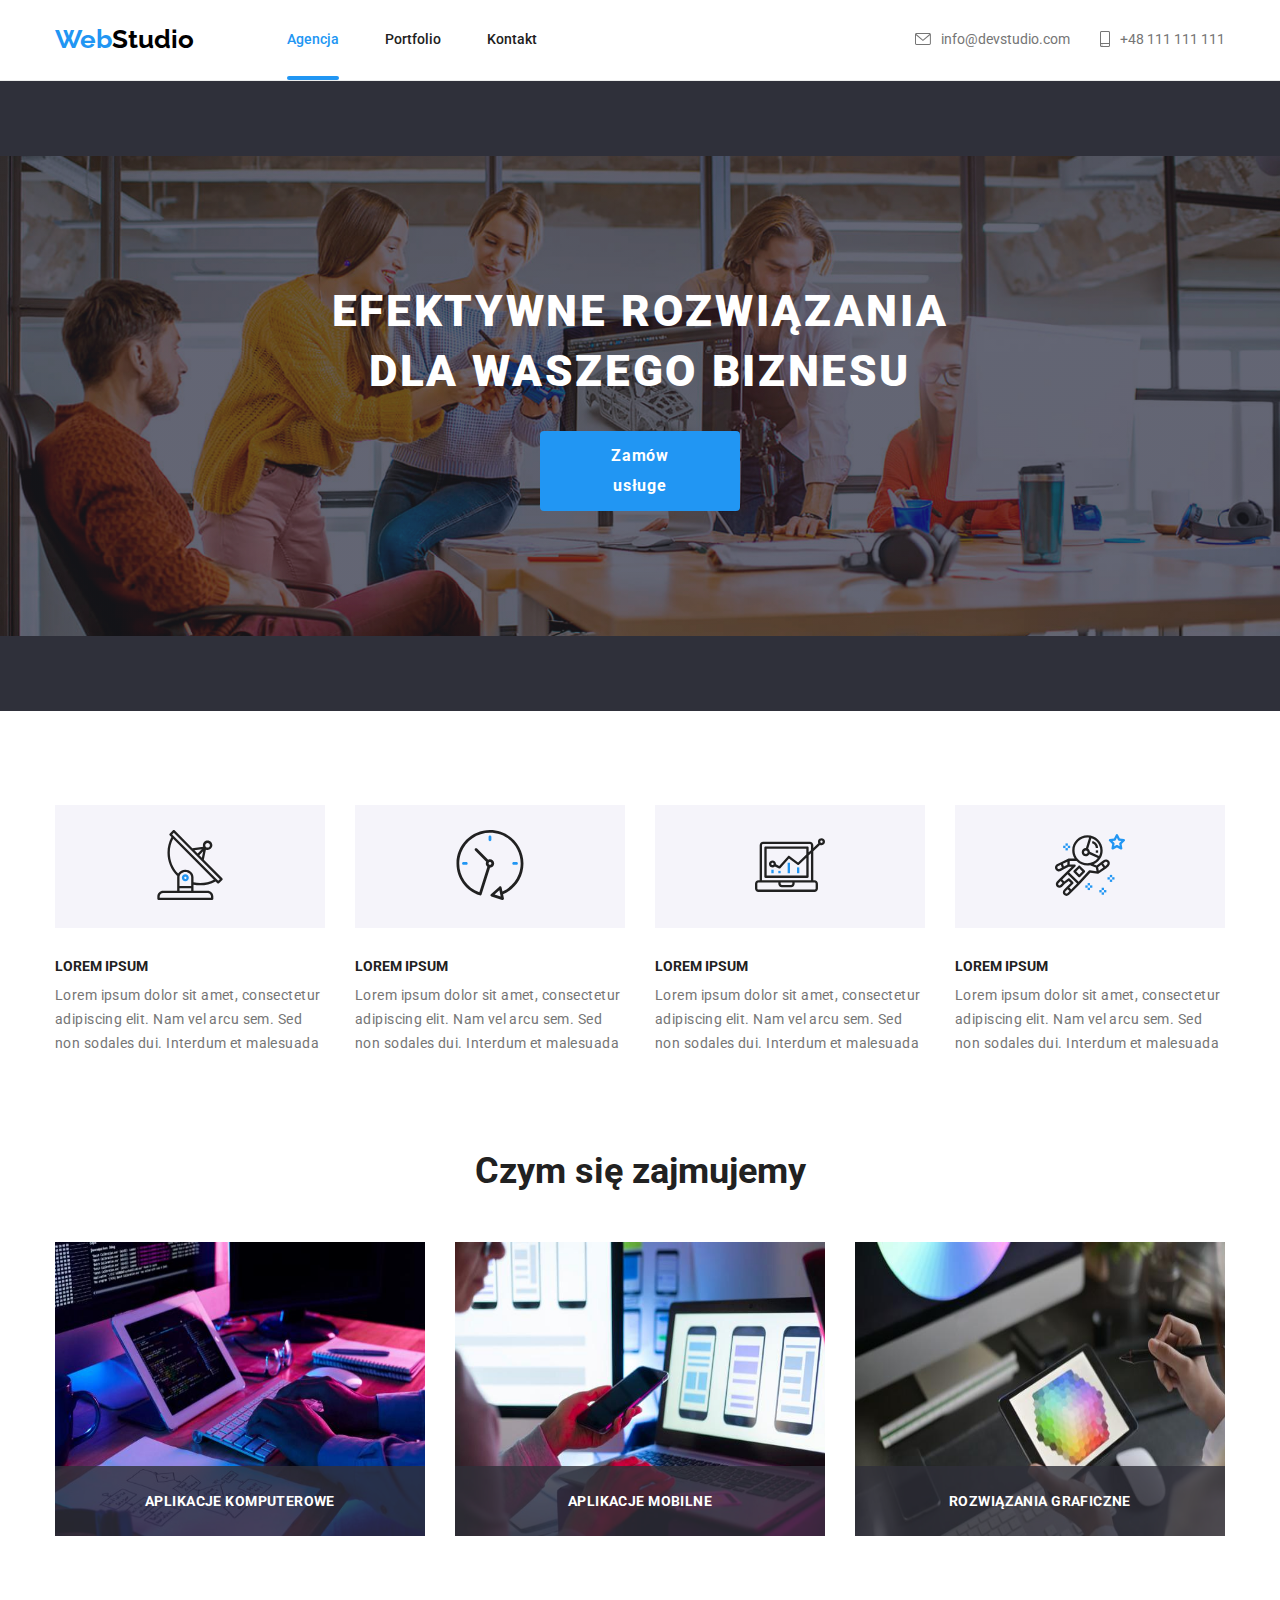
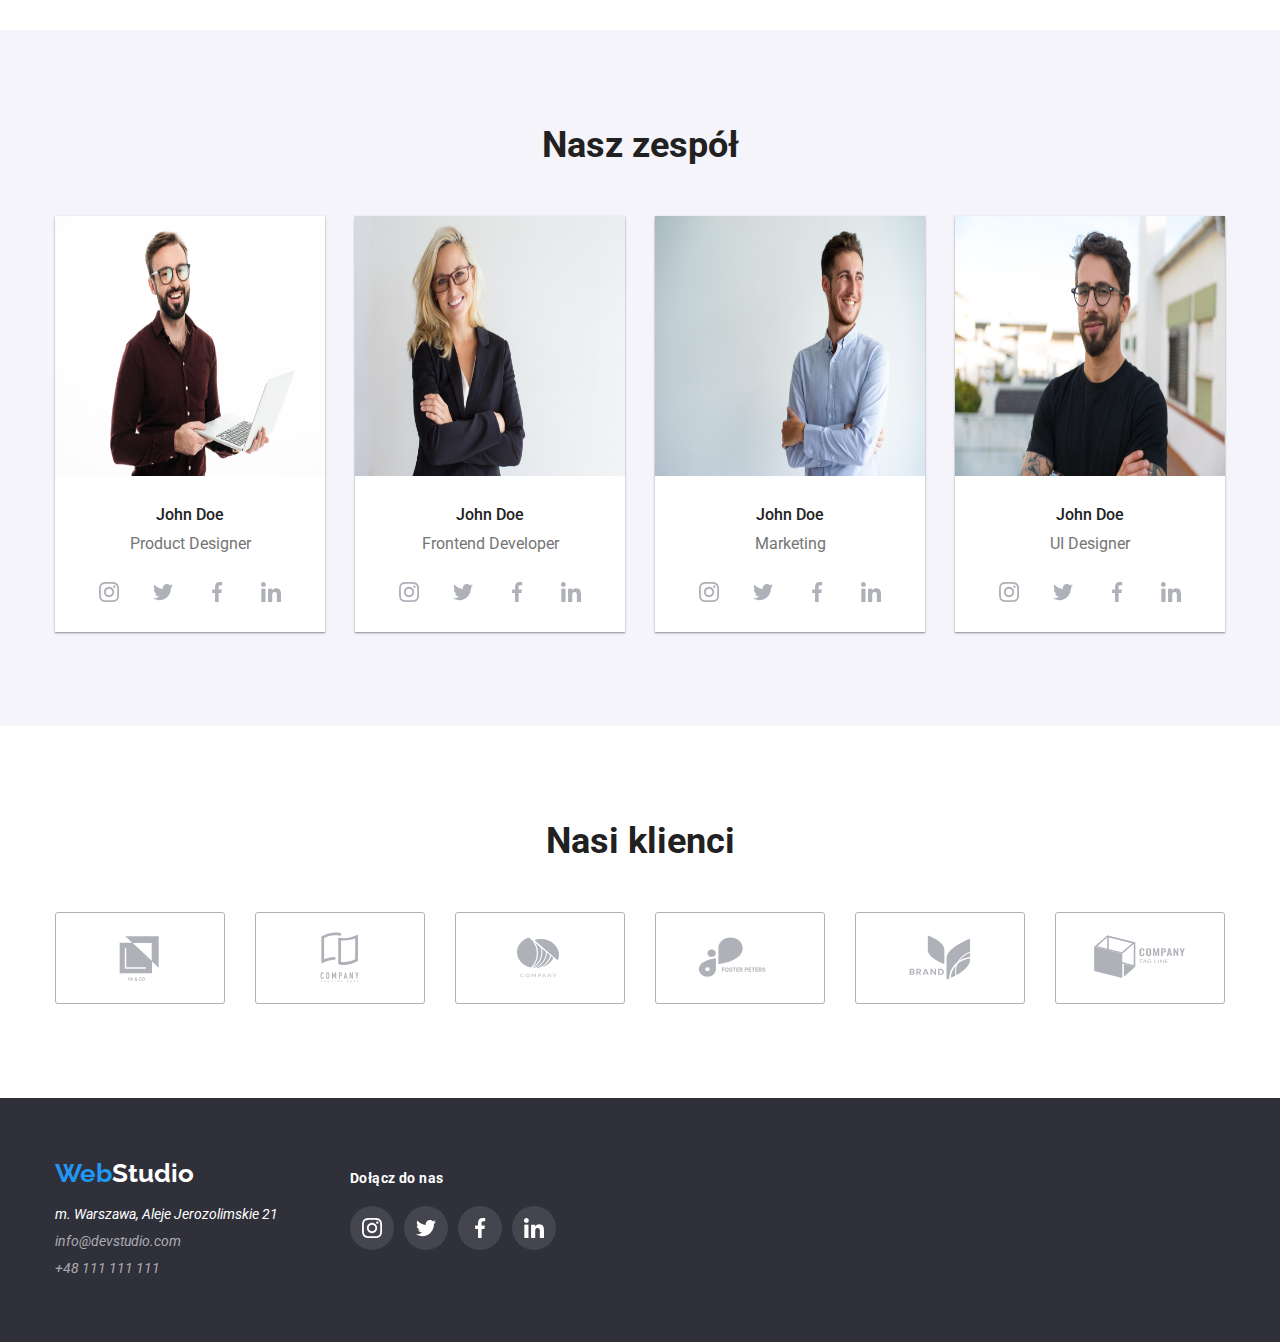
==== index.html @ 13162926 "Copy previous repository" ====
<!DOCTYPE html>
<html lang="pl-PL">
  <head>
    <meta charset="UTF-8" />
    <meta http-equiv="X-UA-Compatible" content="IE=edge" />
    <meta name="viewport" content="width=device-width, initial-scale=1.0" />
    <link
      rel="stylesheet"
      href="https://cdnjs.cloudflare.com/ajax/libs/modern-normalize/1.0.0/modern-normalize.min.css"
    />
    <link rel="preconnect" href="https://fonts.googleapis.com" />
    <link rel="preconnect" href="https://fonts.gstatic.com" crossorigin />
    <link
      href="https://fonts.googleapis.com/css2?family=Raleway:wght@700&family=Roboto:wght@400;500;700;900&display=swap"
      rel="stylesheet"
    />
    <link rel="stylesheet" href="css/styles.css" />
    <title>Zadanie domowe #5 - index</title>
  </head>
  <body>
    <header class="header-class">
      <div class="container">
        <nav class="navigation">
          <ul class="links list">
            <li>
              <a class="logo" href="index.html"
                ><span class="first">Web</span
                ><span class="second">Studio</span></a
              >
            </li>
            <li class="links-item">
              <a class="active" href="index.html">Agencja</a>
            </li>
            <li class="links-item"><a href="portfolio.html">Portfolio</a></li>
            <li class="links-item"><a href="#">Kontakt</a></li>
          </ul>
        </nav>
        <div class="links header-adress">
          <a class="contact" href="mailto:info@devstudio.com">
            <svg class="icon" width="16" height="12">
              <use href="images/svg-icons/icons.svg#icon-envelope"></use>
            </svg>
            info@devstudio.com
          </a>
          <a class="contact" href="tel:+48111111111">
            <svg class="icon" width="10" height="16">
              <use href="images/svg-icons/icons.svg#icon-smartphone"></use>
            </svg>
            +48 111 111 111
          </a>
        </div>
      </div>
    </header>
    <main>
      <section class="order section">
        <div class="container">
          <h1>EFEKTYWNE ROZWIĄZANIA DLA WASZEGO BIZNESU</h1>
          <button class="buttons" type="button" data-modal-open>
            Zamów usługe
          </button>
        </div>
      </section>
      <section class="description section">
        <div class="container">
          <dl>
            <div class="container-secondary">
              <div class="icon-container">
                <svg width="70" height="70">
                  <use href="images/svg-icons/icons.svg#icon-antenna"></use>
                </svg>
              </div>

              <dt>LOREM IPSUM</dt>
              <dd>
                Lorem ipsum dolor sit amet, consectetur adipiscing elit. Nam vel
                arcu sem. Sed non sodales dui. Interdum et malesuada
              </dd>
            </div>

            <div class="container-secondary">
              <div class="icon-container">
                <svg width="70" height="70">
                  <use href="images/svg-icons/icons.svg#icon-clock"></use>
                </svg>
              </div>
              <dt>LOREM IPSUM</dt>
              <dd>
                Lorem ipsum dolor sit amet, consectetur adipiscing elit. Nam vel
                arcu sem. Sed non sodales dui. Interdum et malesuada
              </dd>
            </div>

            <div class="container-secondary">
              <div class="icon-container">
                <svg width="70" height="70">
                  <use href="images/svg-icons/icons.svg#icon-diagram"></use>
                </svg>
              </div>
              <dt>LOREM IPSUM</dt>
              <dd>
                Lorem ipsum dolor sit amet, consectetur adipiscing elit. Nam vel
                arcu sem. Sed non sodales dui. Interdum et malesuada
              </dd>
            </div>

            <div class="container-secondary">
              <div class="icon-container">
                <svg width="70" height="70">
                  <use href="images/svg-icons/icons.svg#icon-astronaut"></use>
                </svg>
              </div>
              <dt>LOREM IPSUM</dt>
              <dd>
                Lorem ipsum dolor sit amet, consectetur adipiscing elit. Nam vel
                arcu sem. Sed non sodales dui. Interdum et malesuada
              </dd>
            </div>
          </dl>
        </div>
      </section>
      <section class="about-us section">
        <div class="container">
          <h2>Czym się zajmujemy</h2>
          <ul class="about-us-list list">
            <li>
              <img
                src="images/studio/photo_1.jpg"
                alt="Praca przy algorytmie"
                width="370"
                height="294"
              />
              <p class="label">Aplikacje Komputerowe</p>
            </li>
            <li>
              <img
                src="images/studio/photo_2.jpg"
                alt="Zdjęcie telefonu"
                width="370"
                height="294"
              />
              <p class="label">Aplikacje Mobilne</p>
            </li>
            <li>
              <img
                src="images/studio/photo_3.jpg"
                alt="Zdjęcie tableta"
                width="370"
                height="294"
              />
              <p class="label">Rozwiązania Graficzne</p>
            </li>
          </ul>
        </div>
      </section>

      <section class="team section">
        <div class="container">
          <h2>Nasz zespół</h2>
          <ul class="list team-list">
            <li>
              <figure>
                <img
                  src="images/studio/photo_4.jpg"
                  alt="Fotografia Johna Doe"
                  width="270"
                  height="260"
                />
                <figcaption>
                  <strong>John Doe</strong>
                  <p>Product Designer</p>
                </figcaption>
              </figure>
              <ul class="list social-list">
                <li class="social-links">
                  <a class="social-link" href="#">
                    <svg class="social-icon" width="20" height="20">
                      <use
                        href="images/svg-icons/icons.svg#icon-instagram"
                      ></use>
                    </svg>
                  </a>
                </li>
                <li class="social-links">
                  <a class="social-link" href="#">
                    <svg class="social-icon" width="20" height="20">
                      <use href="images/svg-icons/icons.svg#icon-twitter"></use>
                    </svg>
                  </a>
                </li>
                <li class="social-links">
                  <a class="social-link" href="#">
                    <svg class="social-icon" width="20" height="20">
                      <use
                        href="images/svg-icons/icons.svg#icon-facebook"
                      ></use>
                    </svg>
                  </a>
                </li>
                <li class="social-links">
                  <a class="social-link" href="#">
                    <svg class="social-icon" width="20" height="20">
                      <use
                        href="images/svg-icons/icons.svg#icon-linkedin"
                      ></use>
                    </svg>
                  </a>
                </li>
              </ul>
            </li>
            <li>
              <figure>
                <img
                  src="images/studio/photo_5.jpg"
                  alt="Fotografia Johna Doe 2"
                  width="270"
                  height="260"
                />
                <figcaption>
                  <strong>John Doe</strong>
                  <p>Frontend Developer</p>
                </figcaption>
              </figure>
              <ul class="list social-list">
                <li class="social-links">
                  <a class="social-link" href="#">
                    <svg class="social-icon" width="20" height="20">
                      <use
                        href="images/svg-icons/icons.svg#icon-instagram"
                      ></use>
                    </svg>
                  </a>
                </li>
                <li class="social-links">
                  <a class="social-link" href="#">
                    <svg class="social-icon" width="20" height="20">
                      <use href="images/svg-icons/icons.svg#icon-twitter"></use>
                    </svg>
                  </a>
                </li>
                <li class="social-links">
                  <a class="social-link" href="#">
                    <svg class="social-icon" width="20" height="20">
                      <use
                        href="images/svg-icons/icons.svg#icon-facebook"
                      ></use>
                    </svg>
                  </a>
                </li>
                <li class="social-links">
                  <a class="social-link" href="#">
                    <svg class="social-icon" width="20" height="20">
                      <use
                        href="images/svg-icons/icons.svg#icon-linkedin"
                      ></use>
                    </svg>
                  </a>
                </li>
              </ul>
            </li>
            <li>
              <figure>
                <img
                  src="images/studio/photo_6.jpg"
                  alt="Fotografia Johna Doe 3"
                  width="270"
                  height="260"
                />
                <figcaption>
                  <strong>John Doe</strong>
                  <p>Marketing</p>
                </figcaption>
              </figure>
              <ul class="list social-list">
                <li class="social-links">
                  <a class="social-link" href="#">
                    <svg class="social-icon" width="20" height="20">
                      <use
                        href="images/svg-icons/icons.svg#icon-instagram"
                      ></use>
                    </svg>
                  </a>
                </li>
                <li class="social-links">
                  <a class="social-link" href="#">
                    <svg class="social-icon" width="20" height="20">
                      <use href="images/svg-icons/icons.svg#icon-twitter"></use>
                    </svg>
                  </a>
                </li>
                <li class="social-links">
                  <a class="social-link" href="#">
                    <svg class="social-icon" width="20" height="20">
                      <use
                        href="images/svg-icons/icons.svg#icon-facebook"
                      ></use>
                    </svg>
                  </a>
                </li>
                <li class="social-links">
                  <a class="social-link" href="#">
                    <svg class="social-icon" width="20" height="20">
                      <use
                        href="images/svg-icons/icons.svg#icon-linkedin"
                      ></use>
                    </svg>
                  </a>
                </li>
              </ul>
            </li>
            <li>
              <figure>
                <img
                  src="images/studio/photo_7.jpg"
                  alt="Fotografia Johna Doe 4"
                  width="270"
                  height="260"
                />
                <figcaption>
                  <strong>John Doe</strong>
                  <p>UI Designer</p>
                </figcaption>
              </figure>
              <ul class="list social-list">
                <li class="social-links">
                  <a class="social-link" href="#">
                    <svg class="social-icon" width="20" height="20">
                      <use
                        href="images/svg-icons/icons.svg#icon-instagram"
                      ></use>
                    </svg>
                  </a>
                </li>
                <li class="social-links">
                  <a class="social-link" href="#">
                    <svg class="social-icon" width="20" height="20">
                      <use href="images/svg-icons/icons.svg#icon-twitter"></use>
                    </svg>
                  </a>
                </li>
                <li class="social-links">
                  <a class="social-link" href="#">
                    <svg class="social-icon" width="20" height="20">
                      <use
                        href="images/svg-icons/icons.svg#icon-facebook"
                      ></use>
                    </svg>
                  </a>
                </li>
                <li class="social-links">
                  <a class="social-link" href="#">
                    <svg class="social-icon" width="20" height="20">
                      <use
                        href="images/svg-icons/icons.svg#icon-linkedin"
                      ></use>
                    </svg>
                  </a>
                </li>
              </ul>
            </li>
          </ul>
        </div>
      </section>
      <section class="customers section">
        <div class="container">
          <h2>Nasi klienci</h2>
          <ul class="customers-list list">
            <li class="customers-item">
              <a class="customers-link" href="#">
                <svg class="customers-icon">
                  <use href="images/svg-icons/icons.svg#icon-logo-1"></use>
                </svg>
              </a>
            </li>
            <li class="customers-item">
              <a class="customers-link" href="#">
                <svg class="customers-icon">
                  <use href="images/svg-icons/icons.svg#icon-logo-2"></use>
                </svg>
              </a>
            </li>
            <li class="customers-item">
              <a class="customers-link" href="#">
                <svg class="customers-icon">
                  <use href="images/svg-icons/icons.svg#icon-logo-3"></use>
                </svg>
              </a>
            </li>
            <li class="customers-item">
              <a class="customers-link" href="#">
                <svg class="customers-icon">
                  <use href="images/svg-icons/icons.svg#icon-logo-4"></use>
                </svg>
              </a>
            </li>
            <li class="customers-item">
              <a class="customers-link" href="#">
                <svg class="customers-icon">
                  <use href="images/svg-icons/icons.svg#icon-logo-5"></use>
                </svg>
              </a>
            </li>
            <li class="customers-item">
              <a class="customers-link" href="#">
                <svg class="customers-icon">
                  <use href="images/svg-icons/icons.svg#icon-logo-6"></use>
                </svg>
              </a>
            </li>
          </ul>
        </div>
      </section>
    </main>
    <footer class="foot">
      <div class="container">
        <div class="adress-container">
          <a class="logo" href="index.html"
            ><span class="first">Web</span><span class="second">Studio</span></a
          >
          <address class="links">
            <ul class="list">
              <li>
                <a
                  class="destination"
                  href="https://goo.gl/maps/p25ySm6ebSeNZqWq9"
                  target="_blank"
                  >m. Warszawa, Aleje Jerozolimskie 21</a
                >
              </li>
              <li>
                <a class="contact" href="mailto:info@devstudio.com"
                  >info@devstudio.com</a
                >
              </li>
              <li>
                <a class="contact" href="tel:+48111111111">+48 111 111 111</a>
              </li>
            </ul>
          </address>
        </div>
        <div class="social-container">
          <h3>Dołącz do nas</h3>
          <ul class="list social-list">
            <li class="social-links">
              <a class="social-link" href="#">
                <svg class="social-icon" width="20" height="20">
                  <use href="images/svg-icons/icons.svg#icon-instagram"></use>
                </svg>
              </a>
            </li>
            <li class="social-links">
              <a class="social-link" href="#">
                <svg class="social-icon" width="20" height="20">
                  <use href="images/svg-icons/icons.svg#icon-twitter"></use>
                </svg>
              </a>
            </li>
            <li class="social-links">
              <a class="social-link" href="#">
                <svg class="social-icon" width="20" height="20">
                  <use href="images/svg-icons/icons.svg#icon-facebook"></use>
                </svg>
              </a>
            </li>
            <li class="social-links">
              <a class="social-link" href="#">
                <svg class="social-icon" width="20" height="20">
                  <use href="images/svg-icons/icons.svg#icon-linkedin"></use>
                </svg>
              </a>
            </li>
          </ul>
        </div>
      </div>
    </footer>
    <div class="backdrop is-hidden" data-modal>
      <div class="modal">
        <button type="button" class="close-btn" data-modal-close>
          <svg>
              <use href="./images/svg-icons/icons.svg#x"></use>
          </svg>
        </button>
      </div>
    </div>
    
    <script src="./js/modal.js"></script>
  </body>
</html>
---- css/styles.css ----
/* 
    Reguły czcionek:
     font-family: 'Raleway', sans-serif;
     font-family: 'Roboto', sans-serif;
*/
/* Variables CSS*/
:root {
  --main-txt-color: rgba(33, 33, 33, 1);
  --buttons-first-color: rgba(245, 244, 250, 1);
  --main-color: rgba(33, 150, 243, 1);
  --logo-white-color: rgba(255, 255, 255, 1);
  --logo-dark-color: rgba(0, 0, 0, 1);
  --dark-motive: rgba(47, 48, 58, 1);
  --team-bg-color: rgba(245, 244, 250, 1);
  --footer-links-color: rgba(255, 255, 255, 0.6);
  --nav-second-color: rgba(117, 117, 117, 1);
  --line-height-small: 1.172;
  --line-height-big: 1.714;
}
/* General body styling*/
body {
  font-family: "Roboto", sans-serif;
  color: var(--main-txt-color);
}
/*
*,
*::after,
*::before{
  margin: 0;
  padding: 0;
*/
h1,
h2,
h3,
h4,
h5,
h6 {
  margin: 0;
  padding: 0;
}
dl,
dt,
dd {
  margin: 0;
  padding: 0;
}
ul,
ol,
figure,
figcaption {
  margin: 0;
  padding: 0;
}
p {
  padding: 0;
  margin: 0;
}
img {
  display: block;
}
.list {
  list-style: none;
}
.link {
  text-decoration: none;
}

/* =========================== kontenery ============================= */
.container {
  width: 1200px;
  padding: 0 15px;
  display: flex;
  align-items: center;
  margin: 0 auto;
}
.section {
  padding: 94px 0;
}
.navigation .links {
  display: flex;
  align-items: center;
}
header .container {
  padding-top: 24px;
  padding-bottom: 25px;
}
.header-class {
  border-bottom: 1px solid #ececec;
}

.links .logo {
  margin-right: 93px;
}
.links .links-item:not(:last-child) {
  margin-right: 46px;
}
.order .container {
  flex-direction: column;
  text-align: center;
}
.order h1 {
  margin-bottom: 30px;
  width: 696px;
}
.order {
  padding: 200px 0;
}
/* ========= Description container ======= */

.description .container dl {
  display: flex;
  justify-content: space-between;
  width: inherit;
}
.container-secondary {
  width: 270px;
}
.description .container-secondary dt {
  margin-bottom: 10px;
}

/* ====== END ======= */

/* ============= About us container ======= */

.about-us .container {
  flex-direction: column;
  align-items: center;
}

.about-us .container .list {
  display: flex;
  margin-top: 50px;
  justify-content: space-between;
  width: inherit;
}
/* ====== END ======= */

/* ==============  Team container ================= */
.team .container {
  flex-direction: column;
  align-items: center;
}
.team .container .team-list {
  display: flex;
  justify-content: space-between;
  margin-top: 50px;
  width: inherit;
  padding: inherit;
}

.team .container .list li {
  background-color: var(--logo-white-color);
  width: 270px;
}
.team .container figcaption {
  padding: 30px 0 0 0;
  text-align: center;
}
.team .container p {
  margin-top: 10px;
}
/* ========== Team container END ======= */

/* ============ References ============ */
.references .container {
  flex-direction: column;
}
.references-list ul {
  display: flex;
  flex-wrap: wrap;
  margin-left: -30px;
  margin-top: -30px;
}
.references-list li {
  margin-left: 30px;
  margin-top: 30px;
  flex-basis: calc(100% / 3 - 30px);
  transition: box-shadow 250ms cubic-bezier(0.4, 0, 0.2, 1);
}
.references-list li:hover {
  box-shadow: 1px 4px 6px 0px rgba(0, 0, 0, 0.16),
    0px 4px 4px 0px rgba(0, 0, 0, 0.06), 0px 1px 1px 0px rgba(0, 0, 0, 0.12);
}
.references .filter ul {
  margin-bottom: 34px;
  width: 572px;
}
.references .filter li:not(:last-of-type) {
  margin-right: 8px;
}
.references .filter .buttons {
  padding: 6px 22px;
  border-radius: 4px;
  border: 0;
}
.references-list figcaption {
  border: 1px solid #eeeeee;
  padding: 20px 24px;
  margin-top: -0.3em;
}

/* ===================== Header ============ */

.header-adress {
  margin-left: auto;
  display: flex;
}
.header-adress a:first-child {
  margin-right: 30px;
}
.header-adress svg {
  margin-right: 10px;
}
.header-adress .contact {
  display: flex;
  flex-direction: row;
  align-items: center;
  fill: rgba(117, 117, 117, 1);
  transition: fill 250ms cubic-bezier(0.4, 0, 0.2, 1);
}
.header-adress .contact:hover,
.header-adress .contact:focus {
  fill: var(--main-color);
}

/* ==================== FOoter =============== */

.foot .container {
  flex-direction: row;
  align-items: flex-start;
  padding-top: 60px;
  padding-bottom: 60px;
}
.foot .container .links {
  margin-top: 11px;
}
.social-container {
  display: flex;
  flex-direction: column;
  justify-content: center;
  margin: 12px 0 0 72px;
}
.social-container .social-list {
  padding: 0;
  margin-top: 20px;
}
.social-container .social-list .social-link {
  fill: var(--logo-white-color);
  background-color: rgba(255, 255, 255, 0.1);
  transition: fill 250ms cubic-bezier(0.4, 0, 0.2, 1),
    background-color 250ms cubic-bezier(0.4, 0, 0.2, 1);
}
.social-container .social-list .social-link:hover,
.social-container .social-list .social-link:focus {
  fill: var(--logo-white-color);
  background-color: var(--main-color);
  outline: none;
}
/* ================ Portfolio Styling =======*/
.filter .list,
.references-list .list {
  display: flex;
  justify-content: center;
}

/* Buttons styling */

.buttons {
  background-color: var(--buttons-first-color);
  font-family: "Roboto", sans-serif;
  font-size: 16px;
  font-weight: 500;
  line-height: 1.625;
  letter-spacing: 0.03em;
  transition: color 250ms cubic-bezier(0.4, 0, 0.2, 1),
    box-shadow 250ms cubic-bezier(0.4, 0, 0.2, 1),
    background-color 250ms cubic-bezier(0.4, 0, 0.2, 1);
}

.buttons:hover,
.buttons:focus {
  background-color: var(--main-color);
  color: var(--buttons-first-color);
  box-shadow: 0px 2px 2px 0px rgba(0, 0, 0, 0.12),
    0px 1px 2px 0px rgba(0, 0, 0, 0.08), 0px 3px 1px 0px rgba(0, 0, 0, 0.1);

  cursor: pointer;
  outline: none;
}
.order .buttons {
  background-color: var(--main-color);
  color: var(--logo-white-color);
  font-weight: 700;
  line-height: 1.875;
  width: 200px;
  border-radius: 4px;
  border: 0;
  padding: 10px 41px;
  letter-spacing: 0.06em;
  transition: color 250ms cubic-bezier(0.4, 0, 0.2, 1),
    background-color 250ms cubic-bezier(0.4, 0, 0.2, 1);
}
.order button:hover {
  background-color: var(--buttons-first-color);
  color: var(--main-txt-color);
}

/*                                             links styling                               */
/* logo */
.navigation .links .logo,
.foot .logo,
.navigation .links .logo:visited {
  font-family: "Raleway", sans-serif;
  font-weight: 700;
  font-size: 26px;
  line-height: 1.174;
  text-decoration: none;
}
.logo .first {
  color: var(--main-color);
}
.navigation .logo .second {
  color: var(--logo-dark-color);
}
.foot .logo .second {
  color: var(--logo-white-color);
}
/*                                  links                          */
/* main and head */

.links a {
  text-decoration: none;
  color: var(--main-txt-color);
  font-size: 14px;
  transition: color 250ms cubic-bezier(0.4, 0, 0.2, 1);
}
.navigation .links {
  line-height: var(--line-height-small);
  font-weight: 500;
}
.links .contact {
  color: var(--nav-second-color);
}

/* footer */
.foot .links {
  line-height: var(--line-height-big);
}
.foot .destination {
  text-decoration: none;
  color: var(--logo-white-color);
}

.foot .contact {
  color: var(--footer-links-color);
}
/* Hover and Focus*/
.links a:hover,
.links a:focus {
  color: var(--main-color);
  outline: none;
}

/*                                       Background colors                                  */

.navigation {
  background-color: var(--logo-white-color);
}
.order,
.foot {
  background-color: var(--dark-motive);
}
.team {
  background-color: var(--team-bg-color);
}
.order {
  background-image: linear-gradient(
      rgba(47, 48, 58, 0.4),
      rgba(47, 48, 58, 0.4)
    ),
    url("../images/studio/background.jpg");
  background-size: contain;
  background-repeat: no-repeat;
  background-position: 50% 50%;
}
/*                                        Fonts                                           */
/* H1 */
.order h1 {
  font-size: 44px;
  font-weight: 900;
  line-height: 1.364;
  color: var(--logo-white-color);
  letter-spacing: 0.06em;
}
.foot h3 {
  color: var(--logo-white-color);
  font-size: 14px;
  font-weight: 700;
  line-height: 1.143;
  letter-spacing: 0.03em;
  text-align: left;
}
/* section description */
.description {
  font-size: 14px;
}
.description dt {
  font-weight: 700;
  line-height: var(--line-height-small);
}
.description dd {
  line-height: var(--line-height-big);
  color: var(--nav-second-color);
  letter-spacing: 0.03em;
}
.description .icon-container {
  background-color: var(--team-bg-color);
  text-align: center;
  padding: 25px 0;
  margin-bottom: 30px;
}
.description {
  padding-bottom: 0;
}

/* aboout us */
.about-us h2,
.team h2,
.customers h2 {
  font-size: 36px;
  font-weight: 700;
  line-height: var(--line-height-small);
}
.about-us-list {
  width: inherit;
  padding: inherit;
}
/* team */
.team figcaption {
  line-height: var(--line-height-small);
  color: var(--nav-second-color);
}
.team strong {
  font-weight: 500;
  color: var(--main-txt-color);
}
.team figcaption a {
  display: block;
}
.team .team-list > li {
  box-shadow: 0 1px 3px 0 rgba(0, 0, 0, 0.12), 0 1px 1px 0 rgba(0, 0, 0, 0.14),
    0 1px 2px 0 rgba(0, 0, 0, 0.2);
}
/* References-list*/
.references-list p {
  line-height: 1.875;
  color: var(--nav-second-color);
}
.references-list strong {
  line-height: 2;
  font-size: 18px;
}

/* ========================== Social Links ================== */
.social-list {
  display: flex;
  align-items: center;
  justify-content: space-between;
  padding: 16px 32px 18px 32px;
}
.social-links {
  display: flex;
  align-items: center;
  justify-content: center;
}
.social-link {
  display: flex;
  width: 44px;
  height: 44px;
  border-radius: 50%;
  background-color: rgba(255, 255, 255, 1);
  align-items: center;
  justify-content: center;
  fill: rgba(175, 177, 184, 1);
  transition: fill 200ms cubic-bezier(0.4, 0, 0.2, 1),
    background-color 250ms cubic-bezier(0.4, 0, 0.2, 1);
}
.social-links:not(:first-of-type) {
  margin-left: 10px;
}
.social-link:hover,
.social-link:focus {
  background-color: rgba(33, 150, 243, 1);
  fill: rgba(255, 255, 255, 1);
}
/* ======================== end social links ================= */

/* ============================ CUSTOMER STYLING ============================ */

.customers .container {
  flex-direction: column;
  align-items: center;
}
.customers-list {
  display: flex;
  justify-content: space-between;
  width: inherit;
  padding: inherit;
  margin-top: 50px;
}
.customers-link {
  display: flex;
  width: 170px;
  height: 92px;
  border: 1px solid rgba(175, 177, 184, 1);
  border-radius: 3px;
  padding: 16px 32px;
  fill: rgba(175, 177, 184, 1);
  transition: fill 250ms cubic-bezier(0.4, 0, 0.2, 1),
    border 250ms cubic-bezier(0.4, 0, 0.2, 1);
}
.customers-link:hover,
.customers-link:focus {
  fill: var(--main-color);
  border: 1px solid var(--main-color);
  outline: none;
}
/* ============================== Positioning Elements ========================== */

/* --------- Czym się zajmujemy ------- */

.about-us-list li {
  position: relative;
}

.about-us-list .label {
  position: absolute;
  text-transform: uppercase;
  font-size: 14px;
  font-weight: 700;
  line-height: 1.143;
  letter-spacing: 0.03em;
  text-align: center;
  bottom: 0;
  width: 100%;
  padding: 27px 0;
  color: #fff;
  background-color: rgba(47, 48, 58, 0.8);
}

/* ---------- Navigation section --------- */
.navigation .links-item .active {
  color: var(--main-color);
  display: block;
  position: relative;
}
.navigation .links-item .active::after {
  content: "";
  height: 4px;
  width: 100%;
  background-color: var(--main-color);
  display: block;
  position: absolute;
  bottom: -33px;
  border-radius: 2px;
}
/* ---------- Navigation section end------ */

/* --------- Hidden references descr ---- */

.box-hidden .hidden {
  height: 100%;
  width: 100%;
  font-size: 18px;
  font-weight: 400;
  line-height: 1.555;
  letter-spacing: 0.03em;
  text-align: left;
  padding: 49px 45px 49px 24px;
  color: #fff;
  background-color: rgba(33, 150, 243, 0.9);
  transition: transform 250ms cubic-bezier(0.4, 0, 0.2, 1);
}
.box-hidden {
  display: block;
  height: 294px;
  overflow: hidden;
}
.references-list .list li:hover .hidden {
  transform: translatey(-100%);
}

/* ========================= MODAL BUTTON ================== */
.backdrop {
  width: 100%;
  background-color: rgba(0, 0, 0, 0.2);
  display: flex;
  position: fixed;
  left: 0;
  right: 0;
  top: 0;
  bottom: 0;
  transition: opacity 250ms cubic-bezier(0.4, 0, 0.2, 1);
}
.modal {
  width: 528px;
  min-height: 581px;
  border-radius: 4px;
  background-color: rgba(255, 255, 255, 1);
  margin: auto;
  position: relative;
}
.is-hidden {
  opacity: 0;
  /* visibility: none; */
  pointer-events: none;
}
.close-btn {
  position: absolute;
  padding: 0;
  border: 1px solid rgba(0, 0, 0, 0.1);
  background-color: rgba(255, 255, 255, 1);
  border-radius: 50%;
  width: 30px;
  height: 30px;
  right: 8px;
  top: 8px;
  cursor: pointer;
  display: flex;
}
.close-btn svg{
  fill: black;
  text-align: center;
  width: 18px;
  height: 18px;
  margin: auto;
}
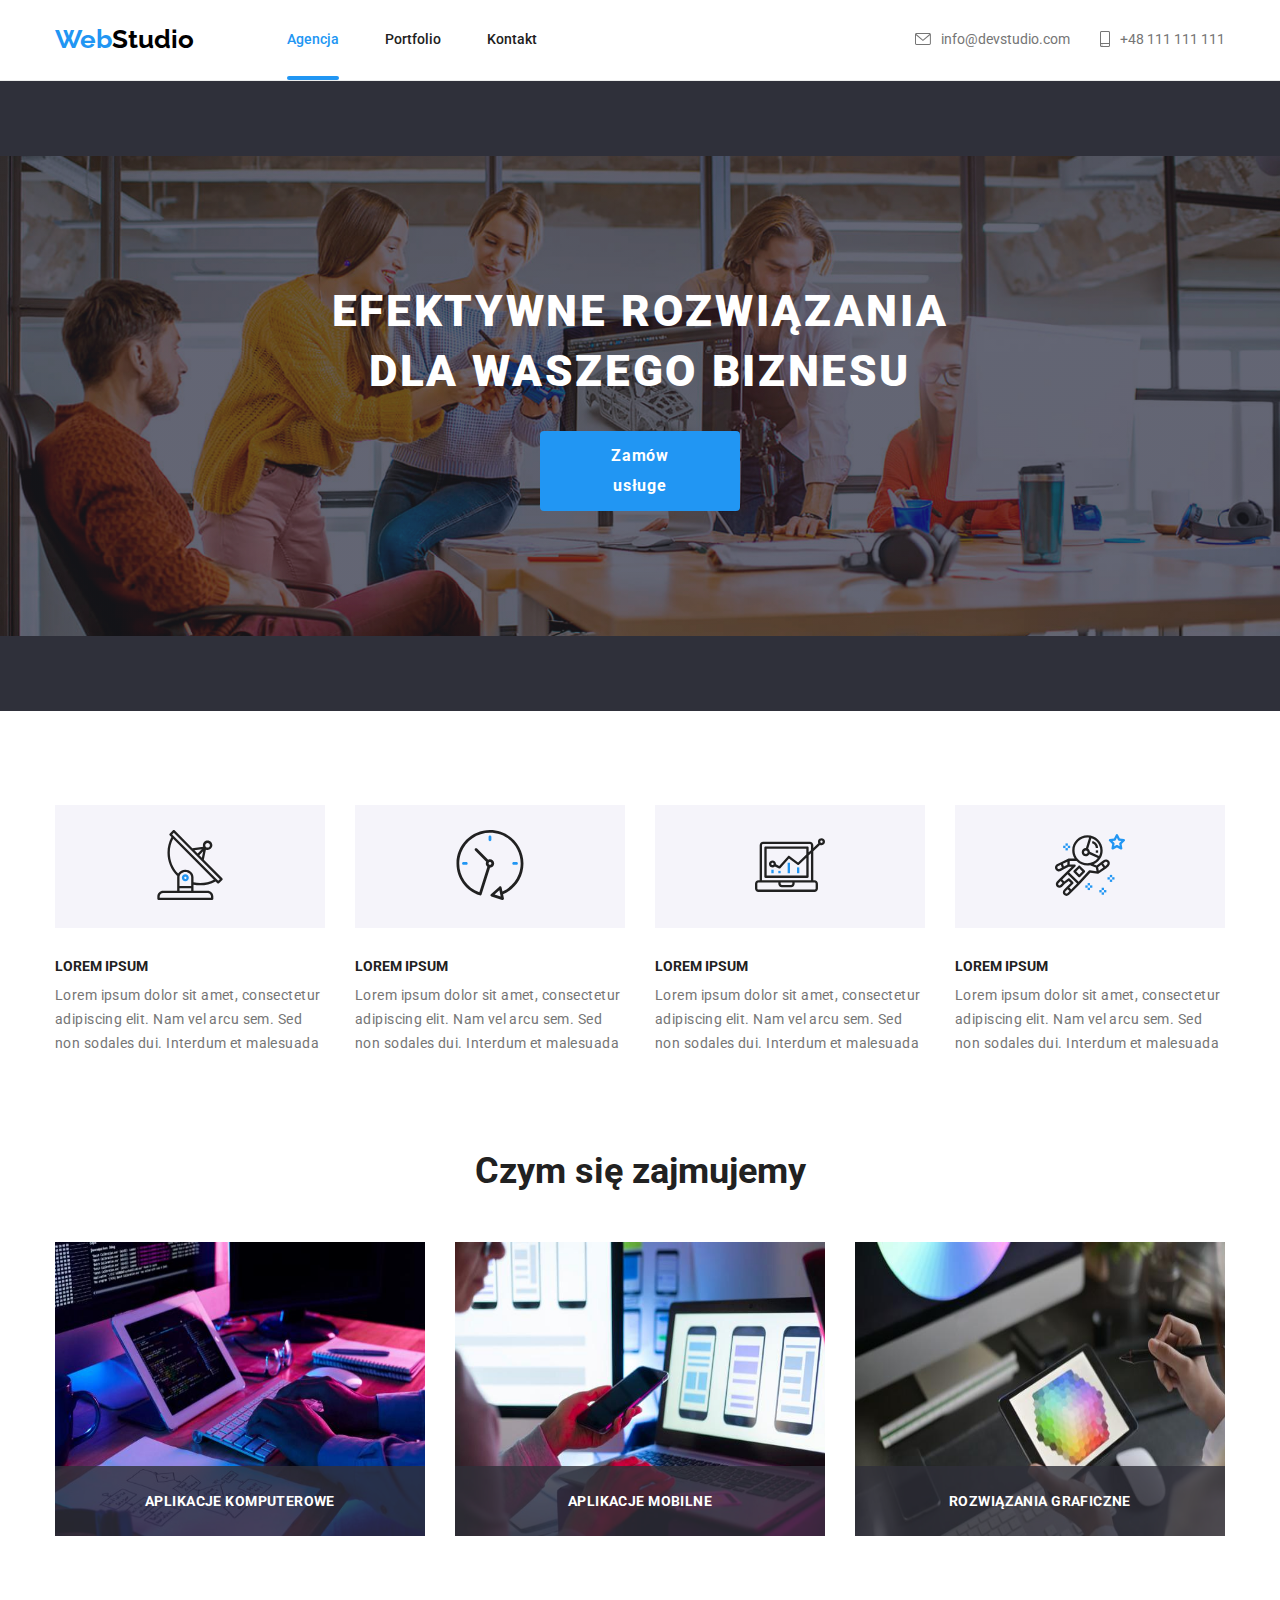
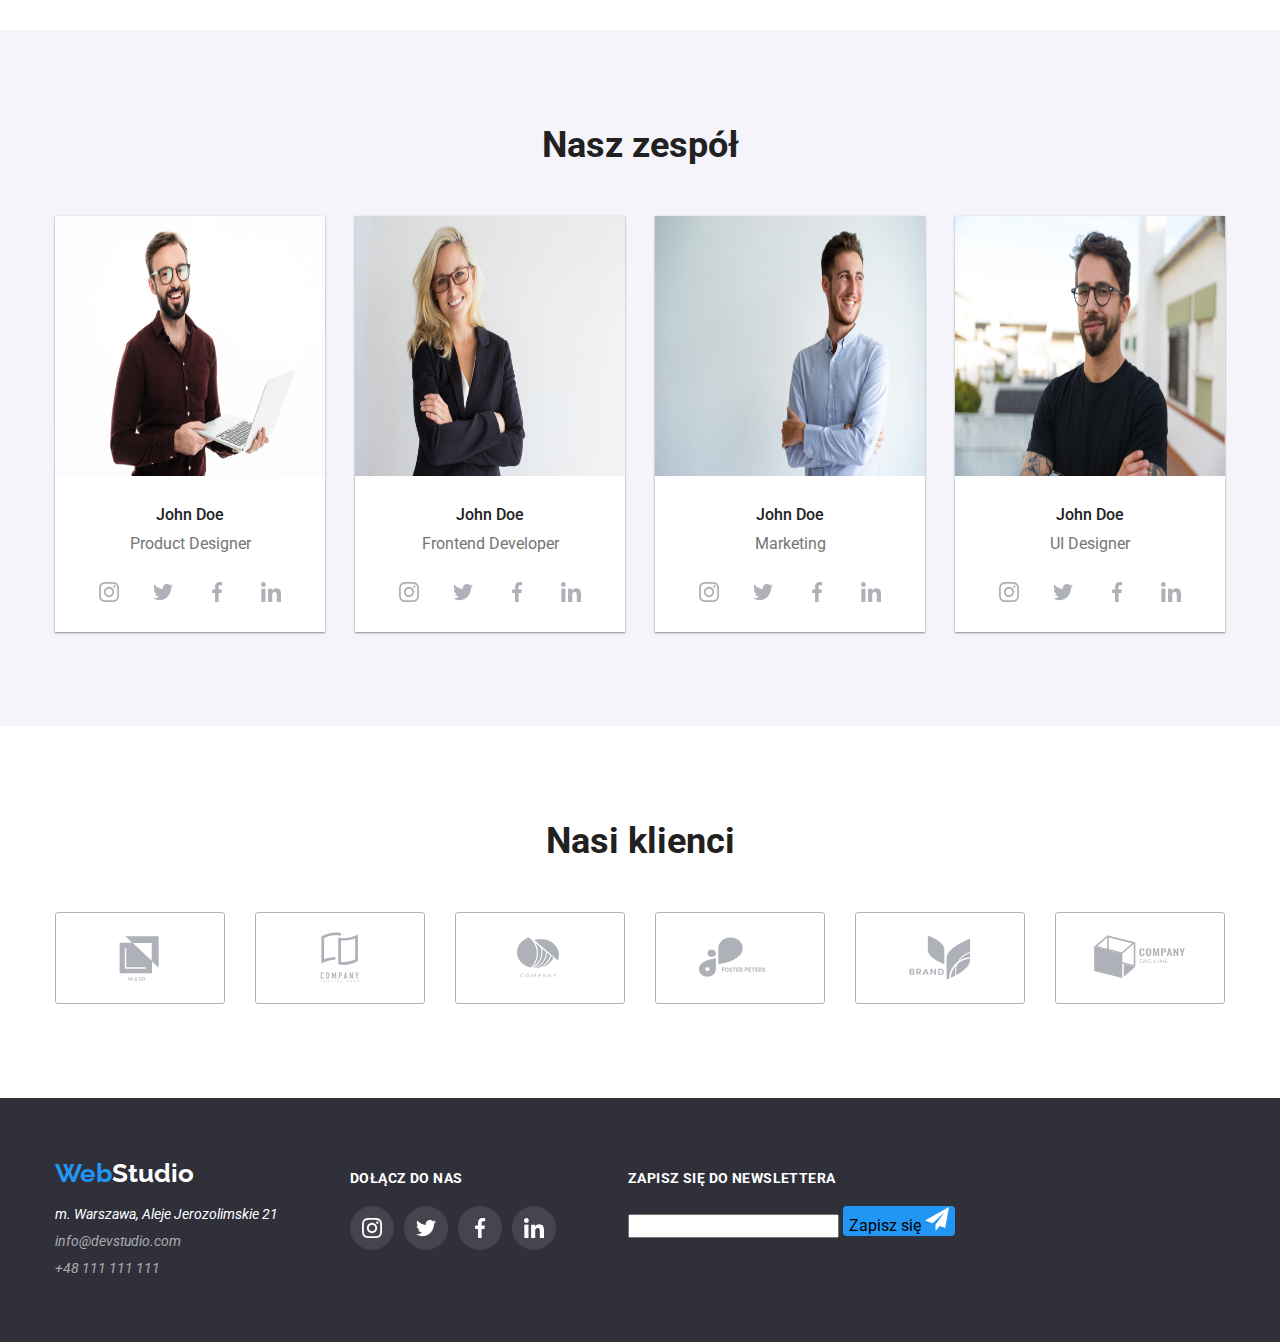
==== commit 70e6791f: "Footer subscribe added" ====
--- a/index.html
+++ b/index.html
@@ -470,6 +470,19 @@
             </li>
           </ul>
         </div>
+        <div class="newsletter">
+          <h3>Zapisz się do newslettera</h3>
+          <form name="newsletter-short" autocomplete="on">
+            <input type="email" name="email">
+            <button type="submit">
+              Zapisz się
+              <svg class="newsletter-icon">
+                <use href="images/svg-icons/icons.svg#icon-send"></use>
+              </svg>
+
+            </button>
+          </form>
+        </div>
       </div>
     </footer>
     <div class="backdrop is-hidden" data-modal>
--- a/css/styles.css
+++ b/css/styles.css
@@ -257,12 +257,34 @@
   background-color: var(--main-color);
   outline: none;
 }
+.newsletter{
+  flex-grow: 1;
+  margin: 12px 0 0 72px;
+  display: flex;
+  flex-wrap: wrap;
+}
+.newsletter h3{
+  width: 100%;
+  margin-bottom: 20px;
+}
+.newsletter-icon{
+  width:24px;
+  height: 24px;
+}
+.newsletter button{
+  background-color:var(--main-color);
+  list-style: none;
+  border-radius: 4px;
+  border:0;
+}
+
 /* ================ Portfolio Styling =======*/
 .filter .list,
 .references-list .list {
   display: flex;
   justify-content: center;
 }
+
 
 /* Buttons styling */
 
@@ -400,6 +422,7 @@
   line-height: 1.143;
   letter-spacing: 0.03em;
   text-align: left;
+  text-transform: uppercase;
 }
 /* section description */
 .description {
@@ -636,3 +659,4 @@
   height: 18px;
   margin: auto;
 }
+/* ================== FORM ===================== */
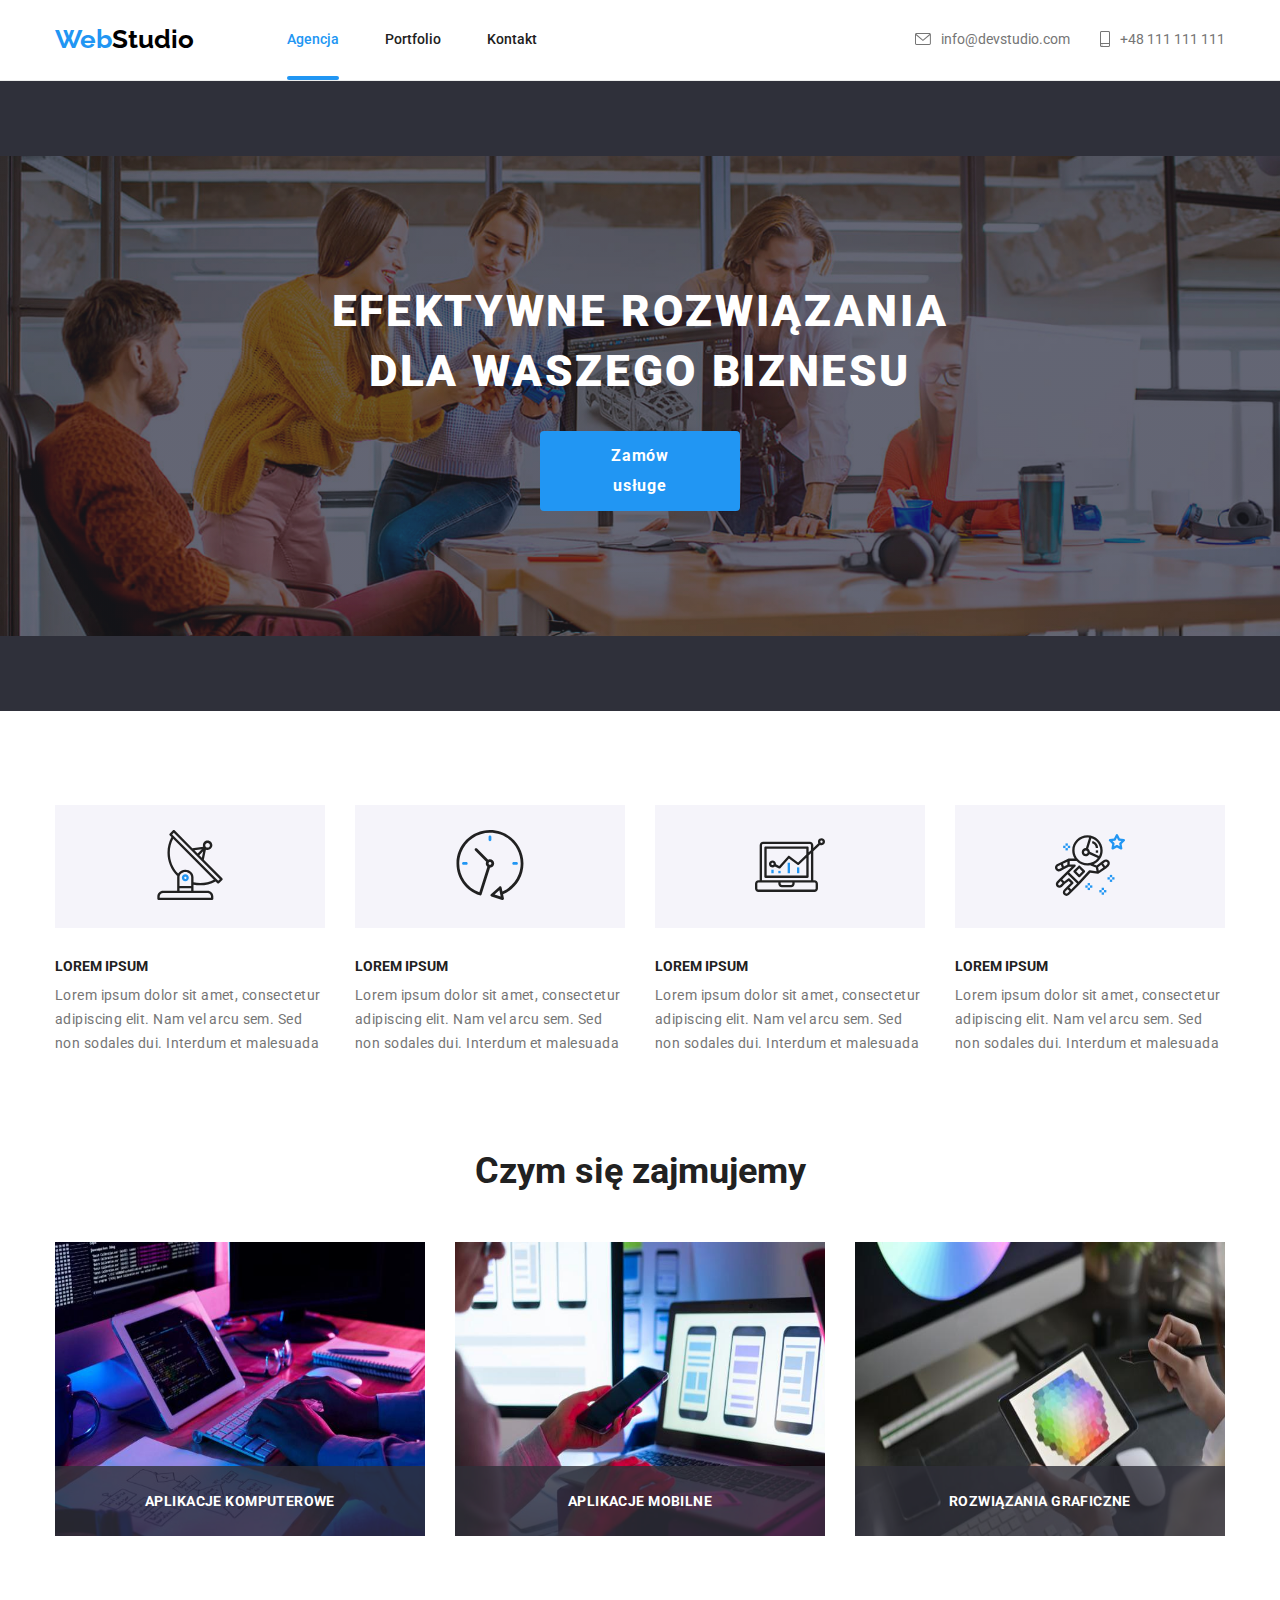
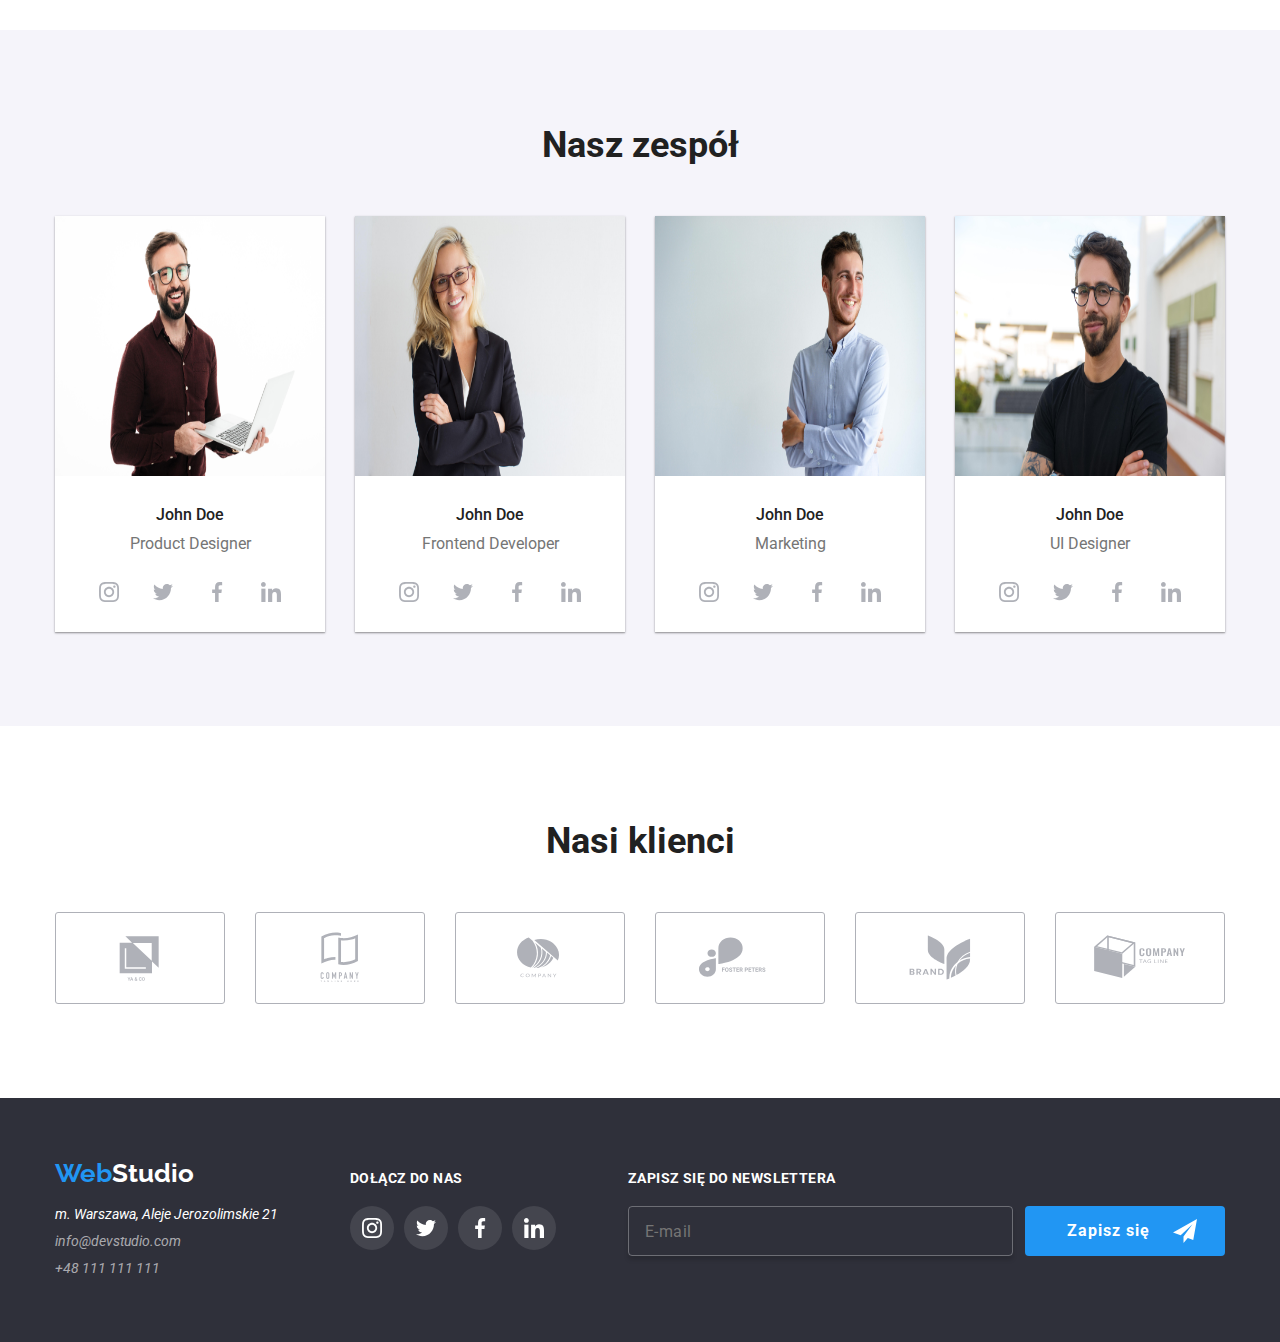
==== commit 8be6c474: "Footer form added" ====
--- a/index.html
+++ b/index.html
@@ -470,31 +470,31 @@
             </li>
           </ul>
         </div>
-        <div class="newsletter">
-          <h3>Zapisz się do newslettera</h3>
-          <form name="newsletter-short" autocomplete="on">
-            <input type="email" name="email">
-            <button type="submit">
-              Zapisz się
-              <svg class="newsletter-icon">
-                <use href="images/svg-icons/icons.svg#icon-send"></use>
-              </svg>
-
-            </button>
-          </form>
-        </div>
+
+        <form name="newsletter-short" class="newsletter" autocomplete="on">
+          <label class="newsletter-label">
+            <h3>Zapisz się do newslettera</h3>
+            <input type="email" name="email" placeholder="E-mail" />
+          </label>
+          <button class="buttons" type="submit">
+            Zapisz się
+            <svg class="newsletter-icon">
+              <use href="images/svg-icons/icons.svg#icon-send"></use>
+            </svg>
+          </button>
+        </form>
       </div>
     </footer>
     <div class="backdrop is-hidden" data-modal>
       <div class="modal">
         <button type="button" class="close-btn" data-modal-close>
           <svg>
-              <use href="./images/svg-icons/icons.svg#x"></use>
+            <use href="./images/svg-icons/icons.svg#x"></use>
           </svg>
         </button>
       </div>
     </div>
-    
+
     <script src="./js/modal.js"></script>
   </body>
-</html>+</html>
--- a/css/styles.css
+++ b/css/styles.css
@@ -257,26 +257,73 @@
   background-color: var(--main-color);
   outline: none;
 }
-.newsletter{
+.newsletter {
+  display: flex;
   flex-grow: 1;
   margin: 12px 0 0 72px;
-  display: flex;
-  flex-wrap: wrap;
-}
-.newsletter h3{
-  width: 100%;
+  justify-content: space-between;
+  position:relative;
+}
+.newsletter h3 {
   margin-bottom: 20px;
-}
-.newsletter-icon{
-  width:24px;
+  display:block;
+}
+
+.newsletter-icon {
+  width: 24px;
   height: 24px;
-}
-.newsletter button{
-  background-color:var(--main-color);
-  list-style: none;
+  position: absolute;
+  top: 13px;
+  right: 28px;
+}
+
+.newsletter-label{
+  flex-grow:1;
+}
+
+.newsletter input {
+  flex-grow: 1;
+  padding: 15px 0 15px 16px;
+  line-height: 1.25;
+  letter-spacing: 0.03em;
   border-radius: 4px;
-  border:0;
-}
+  box-shadow: 0px 4px 4px 0px rgba(0, 0, 0, 0.15);
+  border: 1px solid rgba(255, 255, 255, 0.3);
+  background-color: transparent;
+  width:calc(100% - 12px);
+  height: 50px;
+  color:rgba(255, 255, 255, 0.3);
+    transition: color 250ms cubic-bezier(0.4, 0, 0.2, 1),
+    border-color 250ms cubic-bezier(0.4, 0, 0.2, 1);
+
+  
+}
+.newsletter input:hover, .newsletter input:focus{
+  outline: none;
+  border: 1px solid var(--main-color);
+  color: rgba(255, 255, 255, 1);
+}
+.newsletter button {
+  background-color: var(--main-color);
+  position: relative;
+  border-radius: 4px;
+  border: 0;
+  width: 200px;
+  height: 50px;
+  bottom: -36px;
+  font-weight: 700;
+  line-height: 1.875;
+  letter-spacing: 0.06em;
+  text-align: left;
+  padding: 0 0 0 42px;
+  color: rgba(255, 255, 255, 1);
+  fill: rgba(255, 255, 255, 1);
+    transition: color 250ms cubic-bezier(0.4, 0, 0.2, 1),
+    background-color 250ms cubic-bezier(0.4, 0, 0.2, 1),
+    fill 250ms cubic-bezier(0.4, 0, 0.2, 1);
+}
+
+
 
 /* ================ Portfolio Styling =======*/
 .filter .list,
@@ -284,7 +331,6 @@
   display: flex;
   justify-content: center;
 }
-
 
 /* Buttons styling */
 
@@ -323,9 +369,10 @@
   transition: color 250ms cubic-bezier(0.4, 0, 0.2, 1),
     background-color 250ms cubic-bezier(0.4, 0, 0.2, 1);
 }
-.order button:hover {
+.order button:hover, .newsletter .buttons:hover {
   background-color: var(--buttons-first-color);
   color: var(--main-txt-color);
+  fill:rgba(0, 0, 0, 1);
 }
 
 /*                                             links styling                               */
@@ -652,7 +699,7 @@
   cursor: pointer;
   display: flex;
 }
-.close-btn svg{
+.close-btn svg {
   fill: black;
   text-align: center;
   width: 18px;
